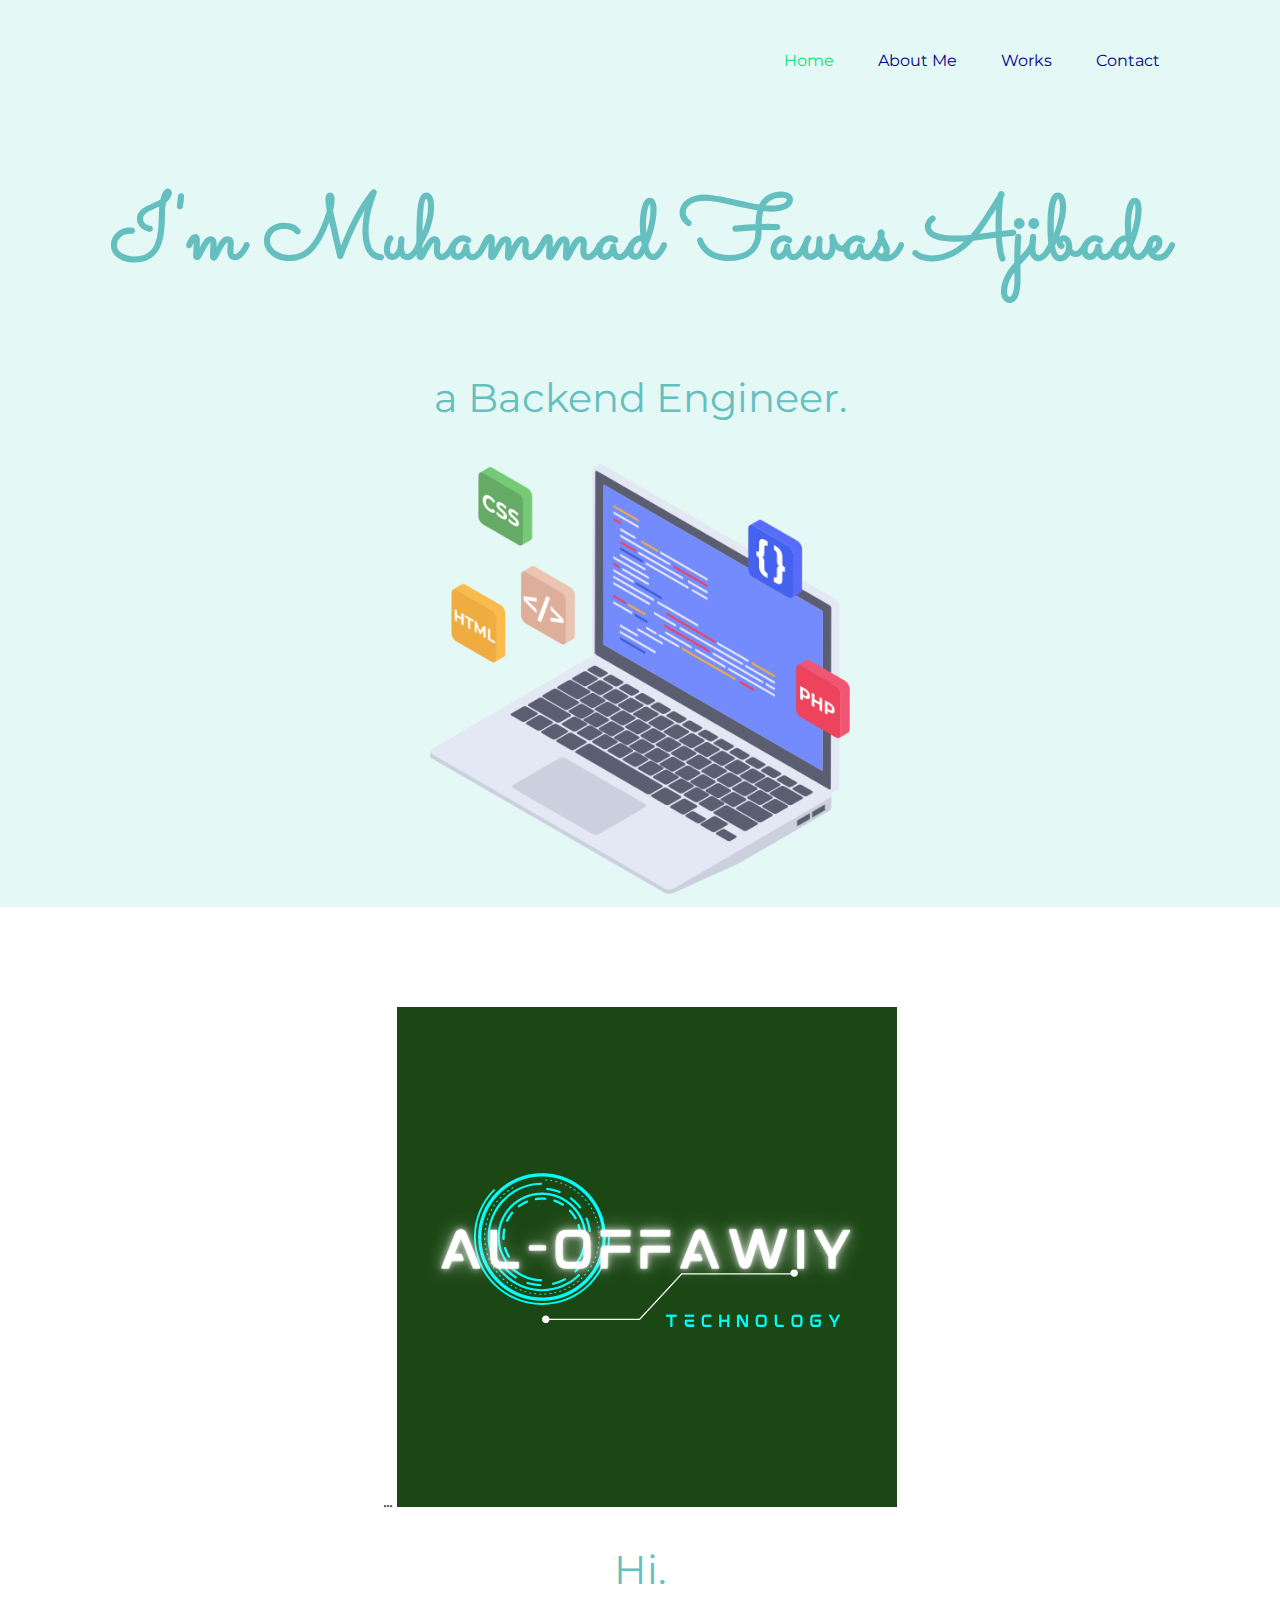
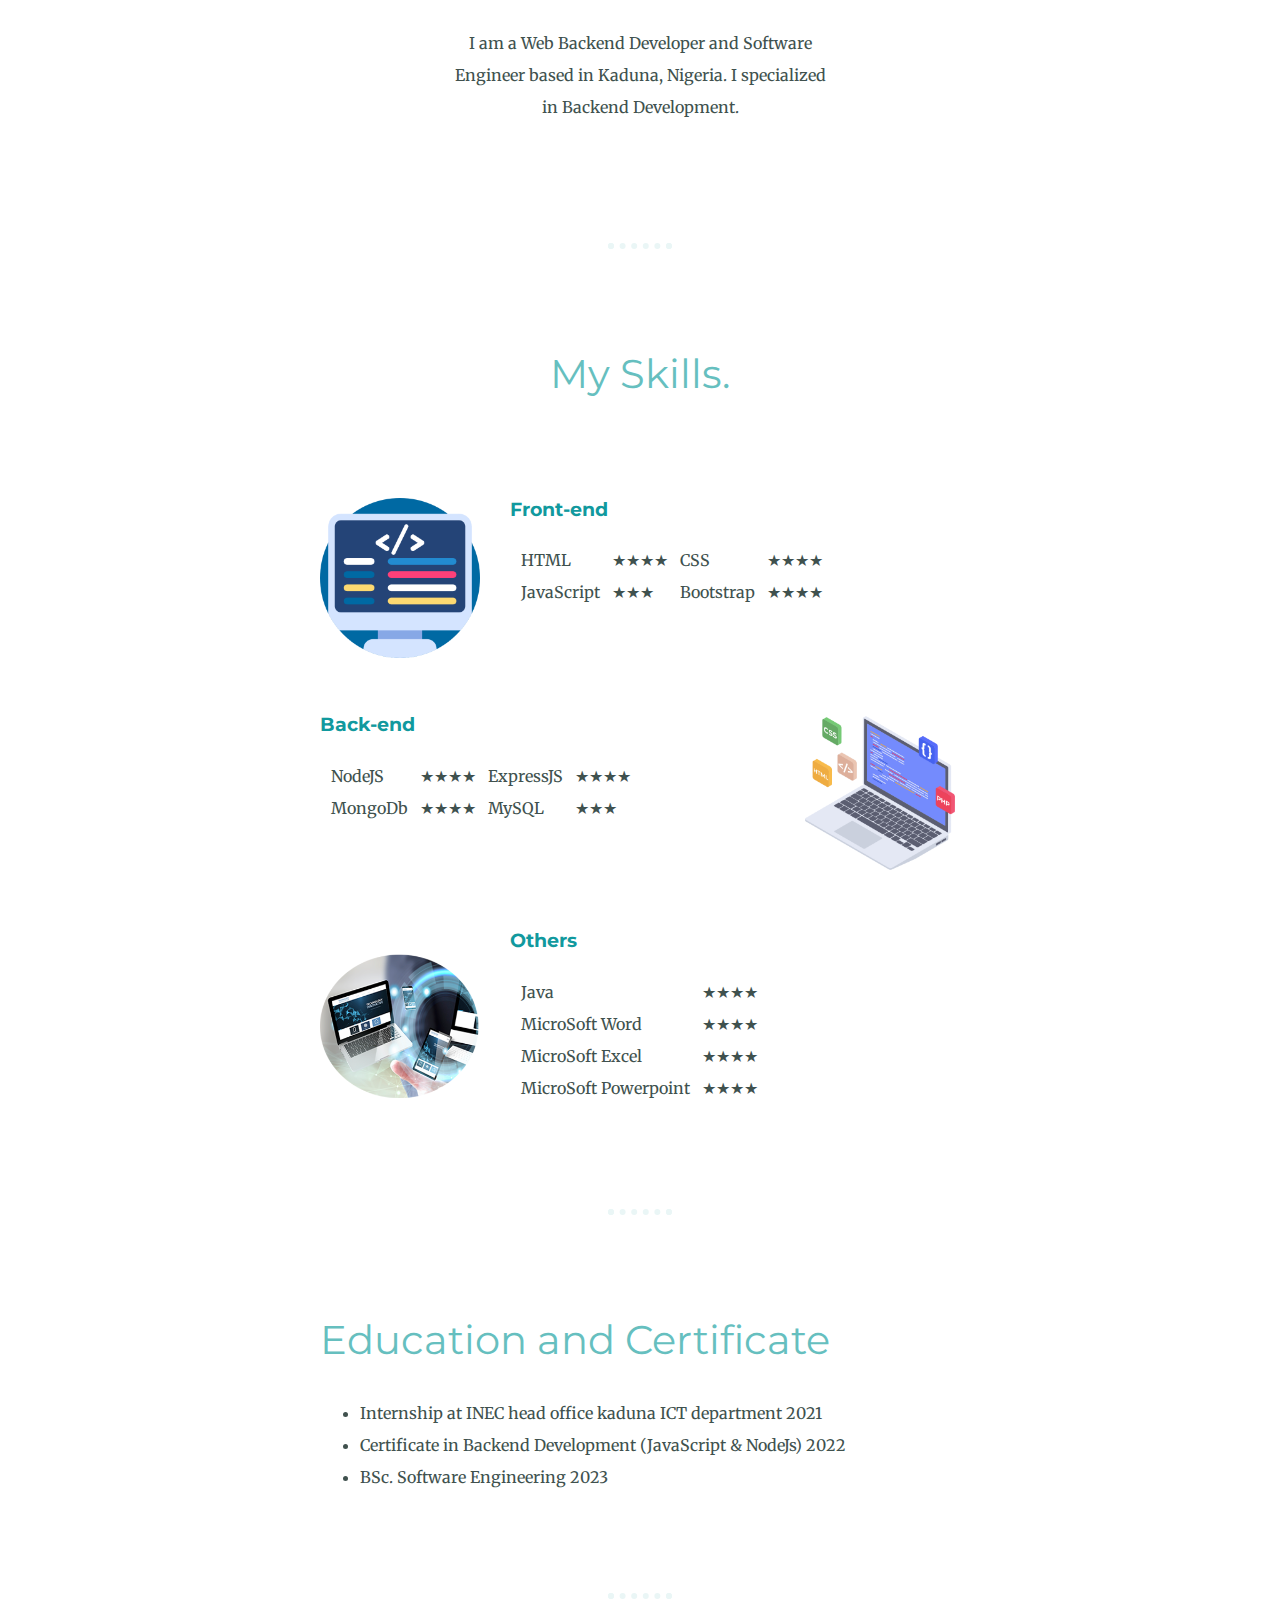
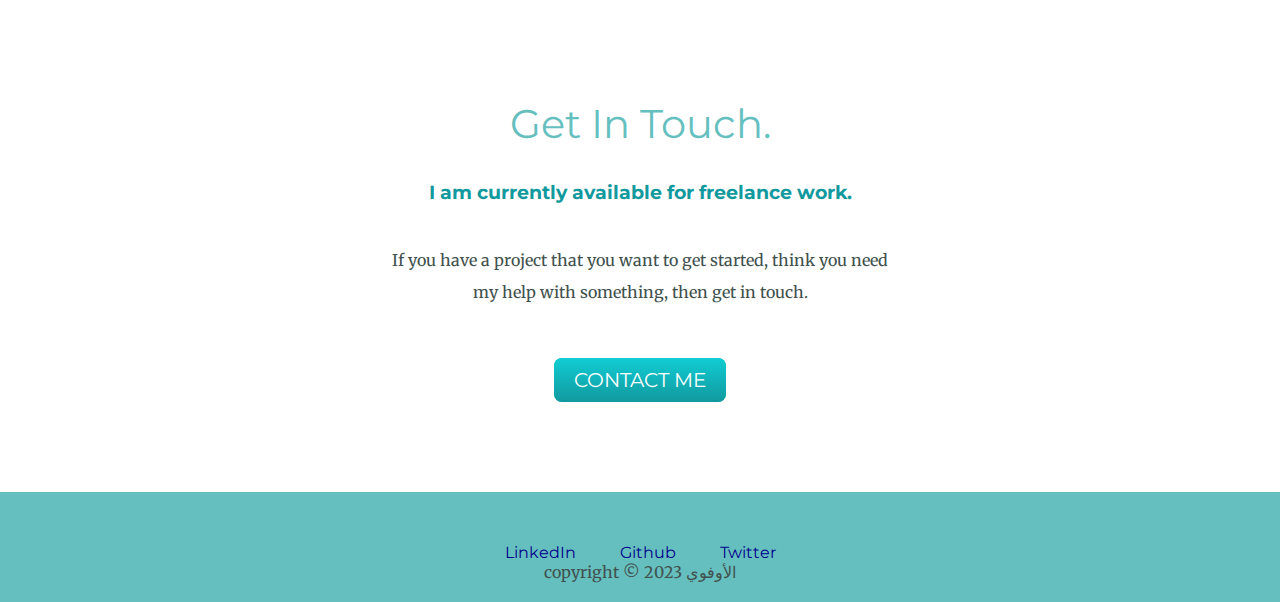
==== index.html @ 7d980a30 "first commit" ====
<!-- @format -->

<!DOCTYPE html>
<html lang="en">
  <head>
    <meta charset="UTF-8" />
    <meta http-equiv="X-UA-Compatible" content="IE=edge" />
    <meta name="viewport" content="width=device-width, initial-scale=1.0" />
    <title>Al-offawiy</title>
    <link rel="stylesheet" href="css/styles.css" />
    <link rel="icon" href="images/favicon.ico" />
    <link rel="preconnect" href="https://fonts.googleapis.com" />
    <link rel="preconnect" href="https://fonts.gstatic.com" crossorigin />
    <link
      href="https://fonts.googleapis.com/css2?family=Merriweather&family=Montserrat&family=Sacramento&display=swap"
      rel="stylesheet"
    />
  </head>

  <body>
    <div class="top-container">
      <!-- <img class="top-cloud" src="images/software-development.png" alt="cloud" /> -->
      <div class="top-link">
        <a href="index.html" class="current-link">Home</a>
        <a href="about.html">About Me</a>
        <a href="works.html" >Works</a>
        <a href="contact-me.html">Contact</a>
        <!-- <a href="works.html">Works</a> -->
      </div>
      
      <h1>I'm Muhammad Fawas Ajibade</h1>
      <h2>a Backend Engineer.</h2>
      <!-- <img class="bottom-cloud" src="images/computer.png" alt="cloud" /> -->
      <img src="images/web-development.png" alt="mountain" width="35%" />
    </div>

    <div class="middle-container">
      <div class="profile">
       ... <img src="images/Al Offawiy.png" alt="Aloffawiy's-pic" />
        <h2>Hi.</h2>
        <p class="intro">
          I am a Web Backend Developer and Software Engineer based in Kaduna, Nigeria.
           I specialized in Backend Development.
        </p>
        <a class="footer-link" href="https://flowcv.com/resume/mrnv4rhpdcCurriculum vitae(CV)"></a>
      </div>
      <hr />
      <div class="skills">
        <h2>My Skills.</h2>
        <div class="skill-row">
          <img class="code-img" src="images/coding.png" alt="pic" />
          <h3>Front-end</h3>
          <table cellspacing="10">
            <thead>
              <tr>
                <td>HTML</td>
                <td>★★★★</td>
                <td>CSS</td>
                <td>★★★★</td>
              </tr>
              <tr>
                <td>JavaScript</td>
                <td>★★★</td>
                <td>Bootstrap</td>
                <td>★★★★</td>
              </tr>
             
            </thead>
          </table>
        </div>
        <div class="skill-row">
          <img class="code-image" src="images/web-development.png" alt="" />
          <h3>Back-end</h3>
          <table cellspacing="10">
            <thead>
              <tr>
                <td>NodeJS</td>
                <td>★★★★</td>
                <td>ExpressJS</td>
                <td>★★★★</td>
              </tr>
              <tr>
                <td>MongoDb</td>
                <td>★★★★</td>
                <td>MySQL</td>
                <td>★★★</td>
              </tr>
              
            </thead>
          </table>
        </div>
        <div class="skill-row">
          <img class="code-img" src="images/fro.png" alt="" />
          <h3>Others</h3>
          <table cellspacing="10">
            <thead>
              <tr>
                <td>Java</td>
                <td>★★★★</td>
              </tr>
              
              <tr>
                <td>MicroSoft Word</td>
                <td>★★★★</td>
              </tr>
              <tr>
                <td>MicroSoft Excel</td>
                <td>★★★★</td>
              </tr>
              <tr>
                <td>MicroSoft Powerpoint</td>
                <td>★★★★</td>
              </tr>
            </thead>
          </table>
        </div>
        <hr />

        <div class="skill-row">
          <h2>Education and Certificate</h2>
          <ul>
            <li>Internship at INEC head office kaduna ICT department 2021</li>
            
             <li> Certificate in Backend Development (JavaScript & NodeJs) 2022 </li>
           
            <li>BSc. Software Engineering 2023</li>
          </ul>
        </div>
      </div>

      <hr />
      <div class="contact-me">
        <h2>Get In Touch.</h2>
        <h3>I am currently available for freelance work.</h3>
        <p class="contact-message">
          If you have a project that you want to get started, think you need my
          help with something, then get in touch.
        </p>
        
        <a class="btn" href="contact-me.html">CONTACT ME</a>
      </div>
    </div>

    <div class="buttom-container">
      <a
        class="footer-link"
        href="https://www.linkedin.com/in/fawas-ajibade-80aa56255"
        >LinkedIn</a
      >
      <a class="footer-link" href="https://github.com/Al-offawiy?tab=repositories">Github</a>
      <a class="footer-link" href="https://twitter.com/Aloffawiy">Twitter</a>
      
      <footer>copyright &copy; الأوفوي  2023</footer>
    </div>
  </body>
</html>
---- css/styles.css ----
/** @format */

body {
  color: #40514e;
  margin: 0;
  text-align: center;
  font-family: "Merriweather", serif;
}
a {
  color: darkblue;
  font-family: "Montserrat", sans-serif;
  margin: 10px 20px;
  text-decoration: none;
}
a:hover{
  color: #09e27d
}
p {
  line-height: 2;
}
ul {
  line-height: 2;
}
li {
  text-align: left;
}
h1 {
  color: #66bfbf;
  font-size: 5.625rem;
  line-height: 2;
  margin: 50px auto 0 auto;
  font-family: "Sacramento", cursive;
  padding-bottom: 10px;
}
h2 {
  color: #66bfbf;
  font-family: "Montserrat", sans-serif;
  font-size: 2.5rem;
  font-weight: normal;
}
h3 {
  font-family: "Montserrat", sans-serif;
  color: #11999e;
}
hr {
  border: dotted #eaf6f6 6px;
  border-bottom: none;
  width: 4%;
  margin: 100px auto;
}
.current-link{
  color: #09e27d;
}
.intro {
  width: 30%;
  margin: auto;
}
.top-container {
  background-color: #e4f9f5;
  position: relative;
  padding-top: 100px;
}
.middle-container {
  margin: 100px auto;
}
.buttom-container {
  background-color: #66bfbf;
  padding: 50px 0 20px;
}
.bottom-cloud {
  position: absolute;
  right: 300px;
  top: 50px;
}
.top-cloud {
  position: absolute;
  left: 300px;
  bottom: 300px;
}
.top-link {
  position: absolute;
  right: 100px;
  top: 50px;
}
.skill-row {
  width: 50%;
  margin: 100px auto 100px auto;
  text-align: left;
}
.code-img {
  width: 25%;
  float: left;
  margin-right: 30px;
}
.code-image {
  width: 25%;
  float: right;
  margin-left: 30px;
}
.contact-message {
  width: 40%;
  margin: 40px auto 60px;
}
.copyright{
  color: #eaf6f6;
  font-size: 0.75rem;
  padding: 20px 0;
}
.btn {
  background: #11cdd4;
  background-image: -webkit-linear-gradient(top, #11cdd4, #11999e);
  background-image: -moz-linear-gradient(top, #11cdd4, #11999e);
  background-image: -ms-linear-gradient(top, #11cdd4, #11999e);
  background-image: -o-linear-gradient(top, #11cdd4, #11999e);
  background-image: linear-gradient(to bottom, #11cdd4, #11999e);
  -webkit-border-radius: 8;
  -moz-border-radius: 8;
  border-radius: 8px;
  font-family: "Montserrat", sans-serif;
  color: #ffffff;
  font-size: 20px;
  padding: 10px 20px 10px 20px;
  text-decoration: none;
}

.btn:hover {
  background: #b3eee6;
  background-image: -webkit-linear-gradient(top, #30e3cb, #2bc4ad);
  background-image: -moz-linear-gradient(top, #30e3cb, #2bc4ad);
  background-image: -ms-linear-gradient(top, #30e3cb, #2bc4ad);
  background-image: -o-linear-gradient(top, #30e3cb, #2bc4ad);
  background-image: linear-gradient(to bottom, #30e3cb, #2bc4ad);
  text-decoration: none;
}
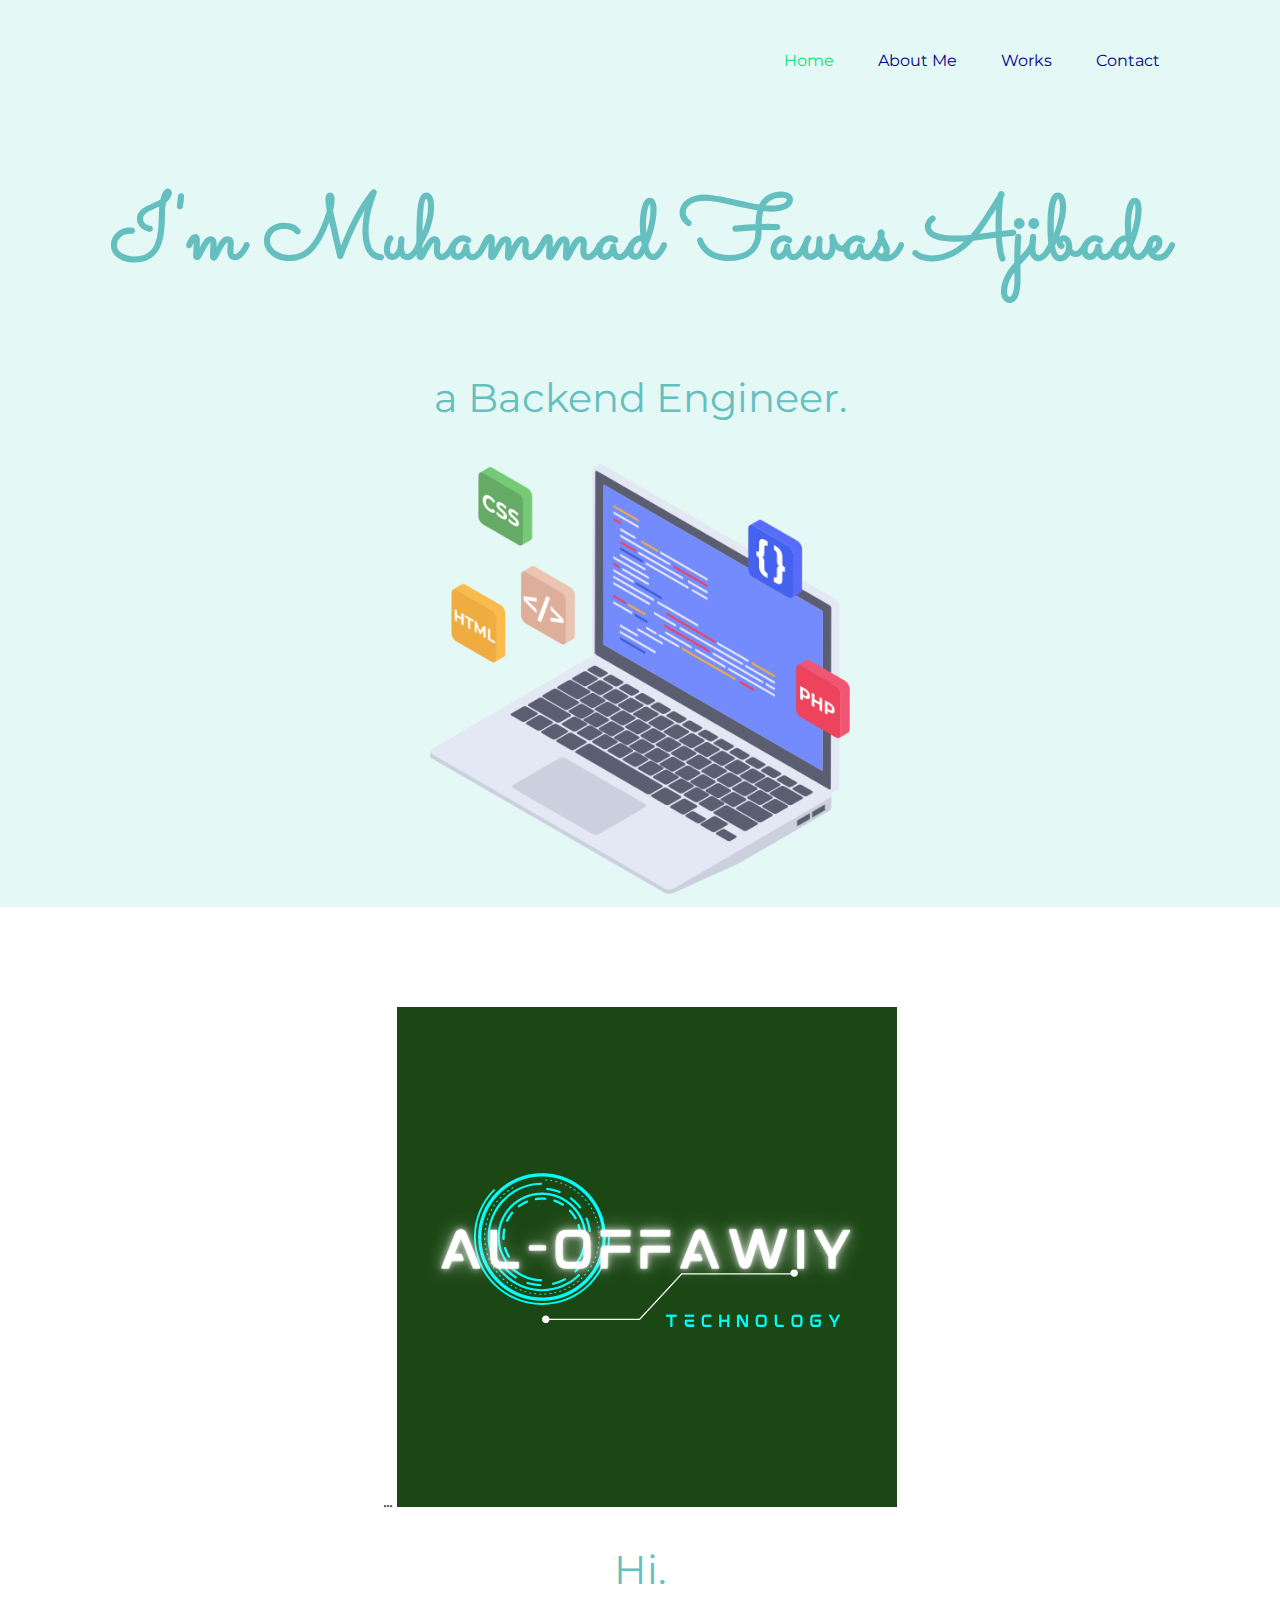
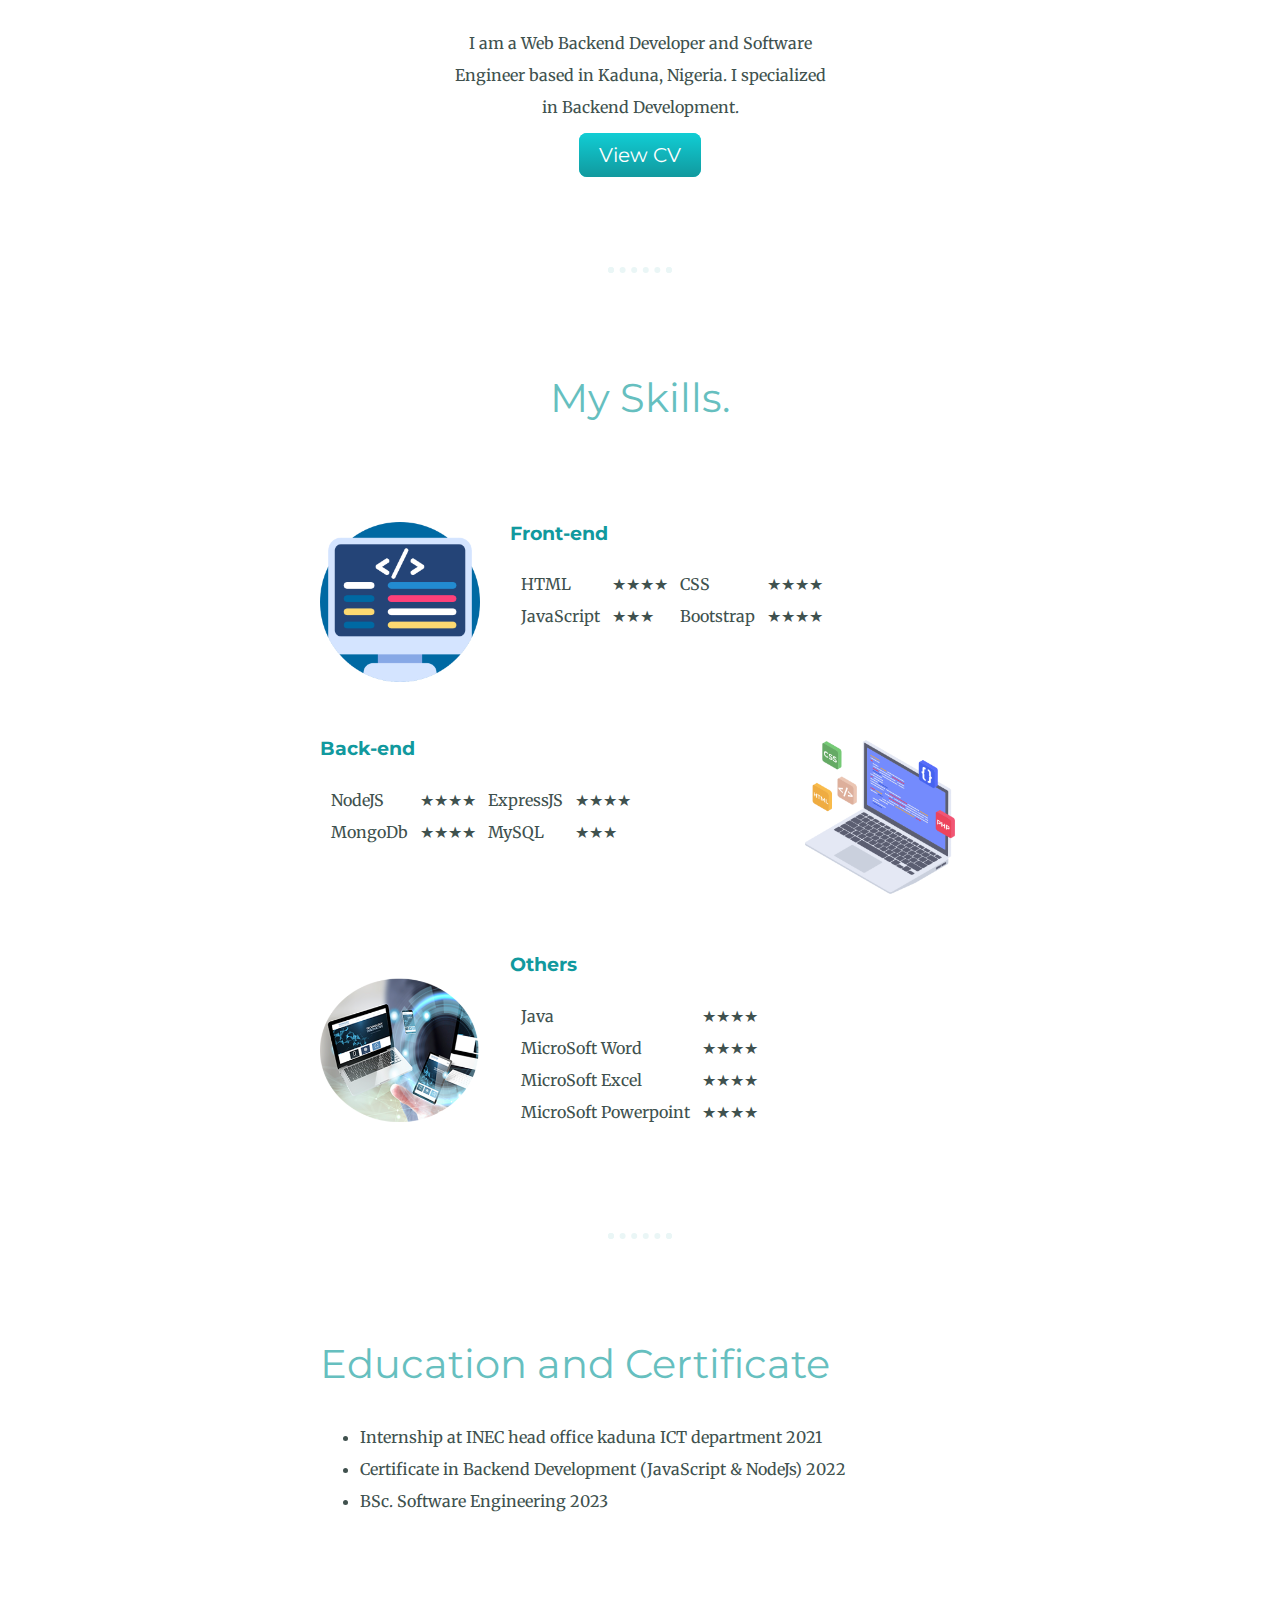
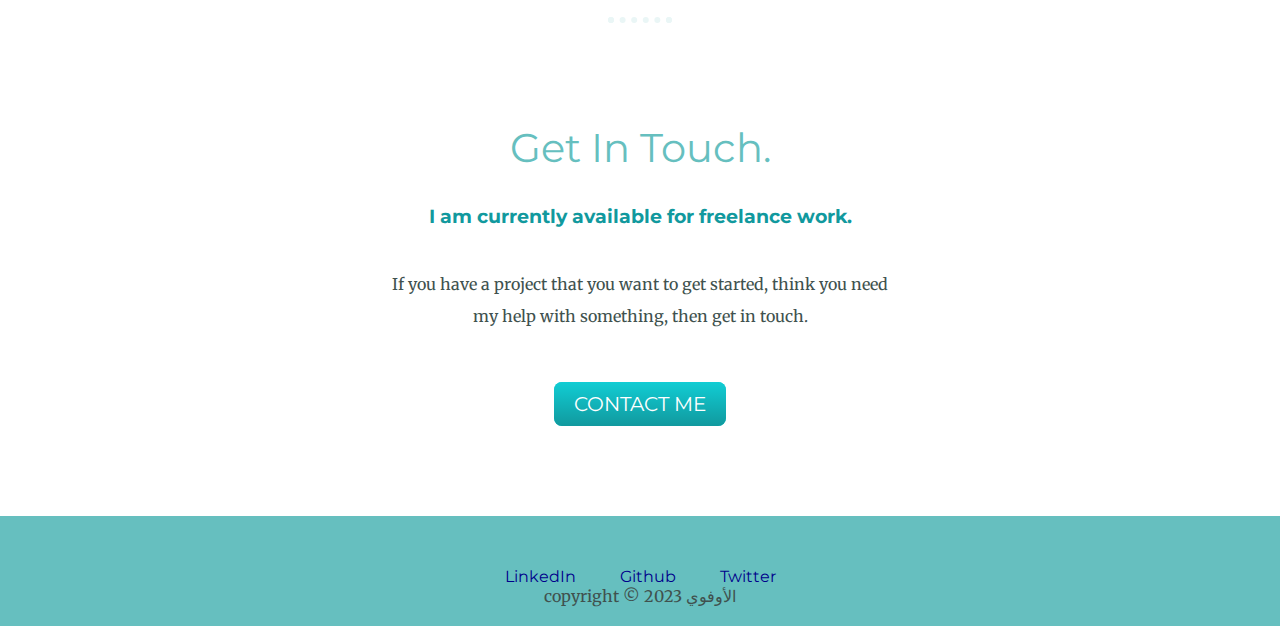
==== commit 284cee18: "commit on master" ====
--- a/index.html
+++ b/index.html
@@ -41,8 +41,8 @@
         <p class="intro">
           I am a Web Backend Developer and Software Engineer based in Kaduna, Nigeria.
            I specialized in Backend Development.
-        </p>
-        <a class="footer-link" href="https://flowcv.com/resume/mrnv4rhpdcCurriculum vitae(CV)"></a>
+        </p><br>
+        <a class="btn" href="https://flowcv.com/resume/mrnv4rhpdc">View CV</a>
       </div>
       <hr />
       <div class="skills">
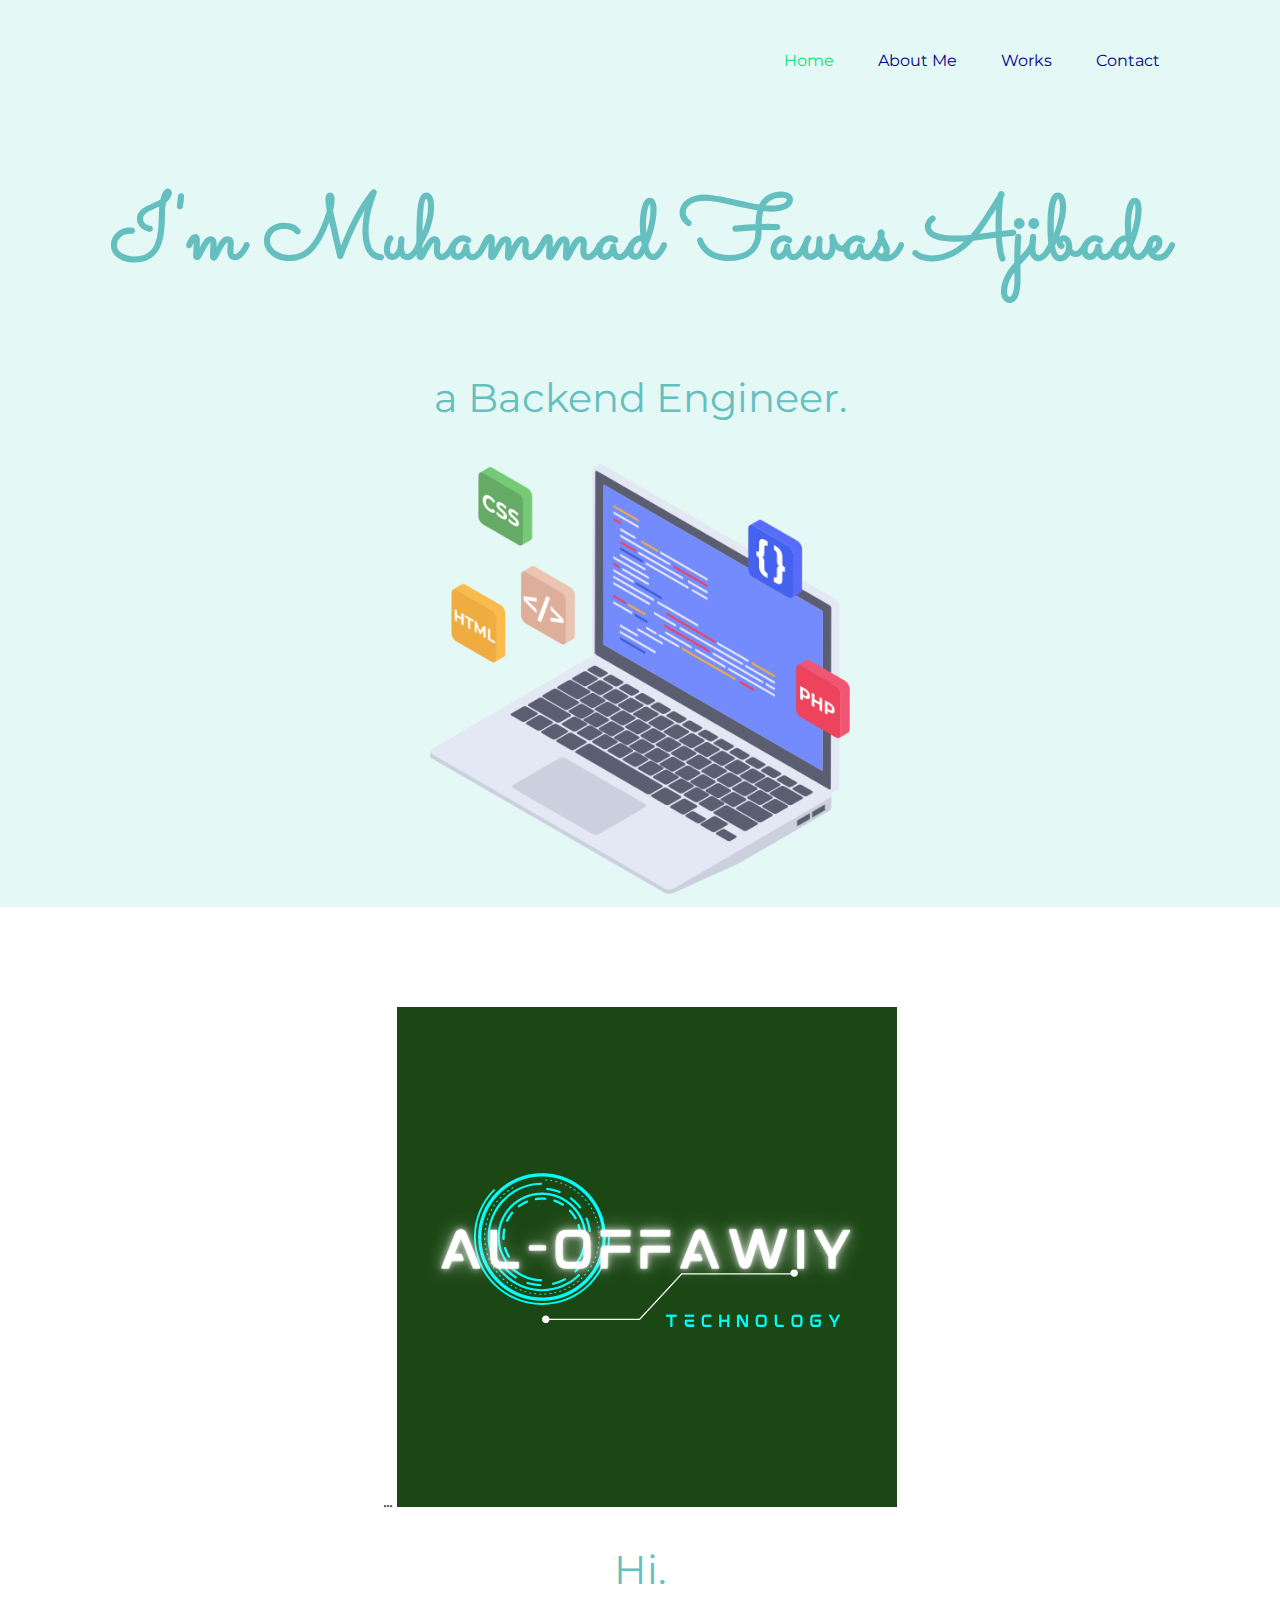
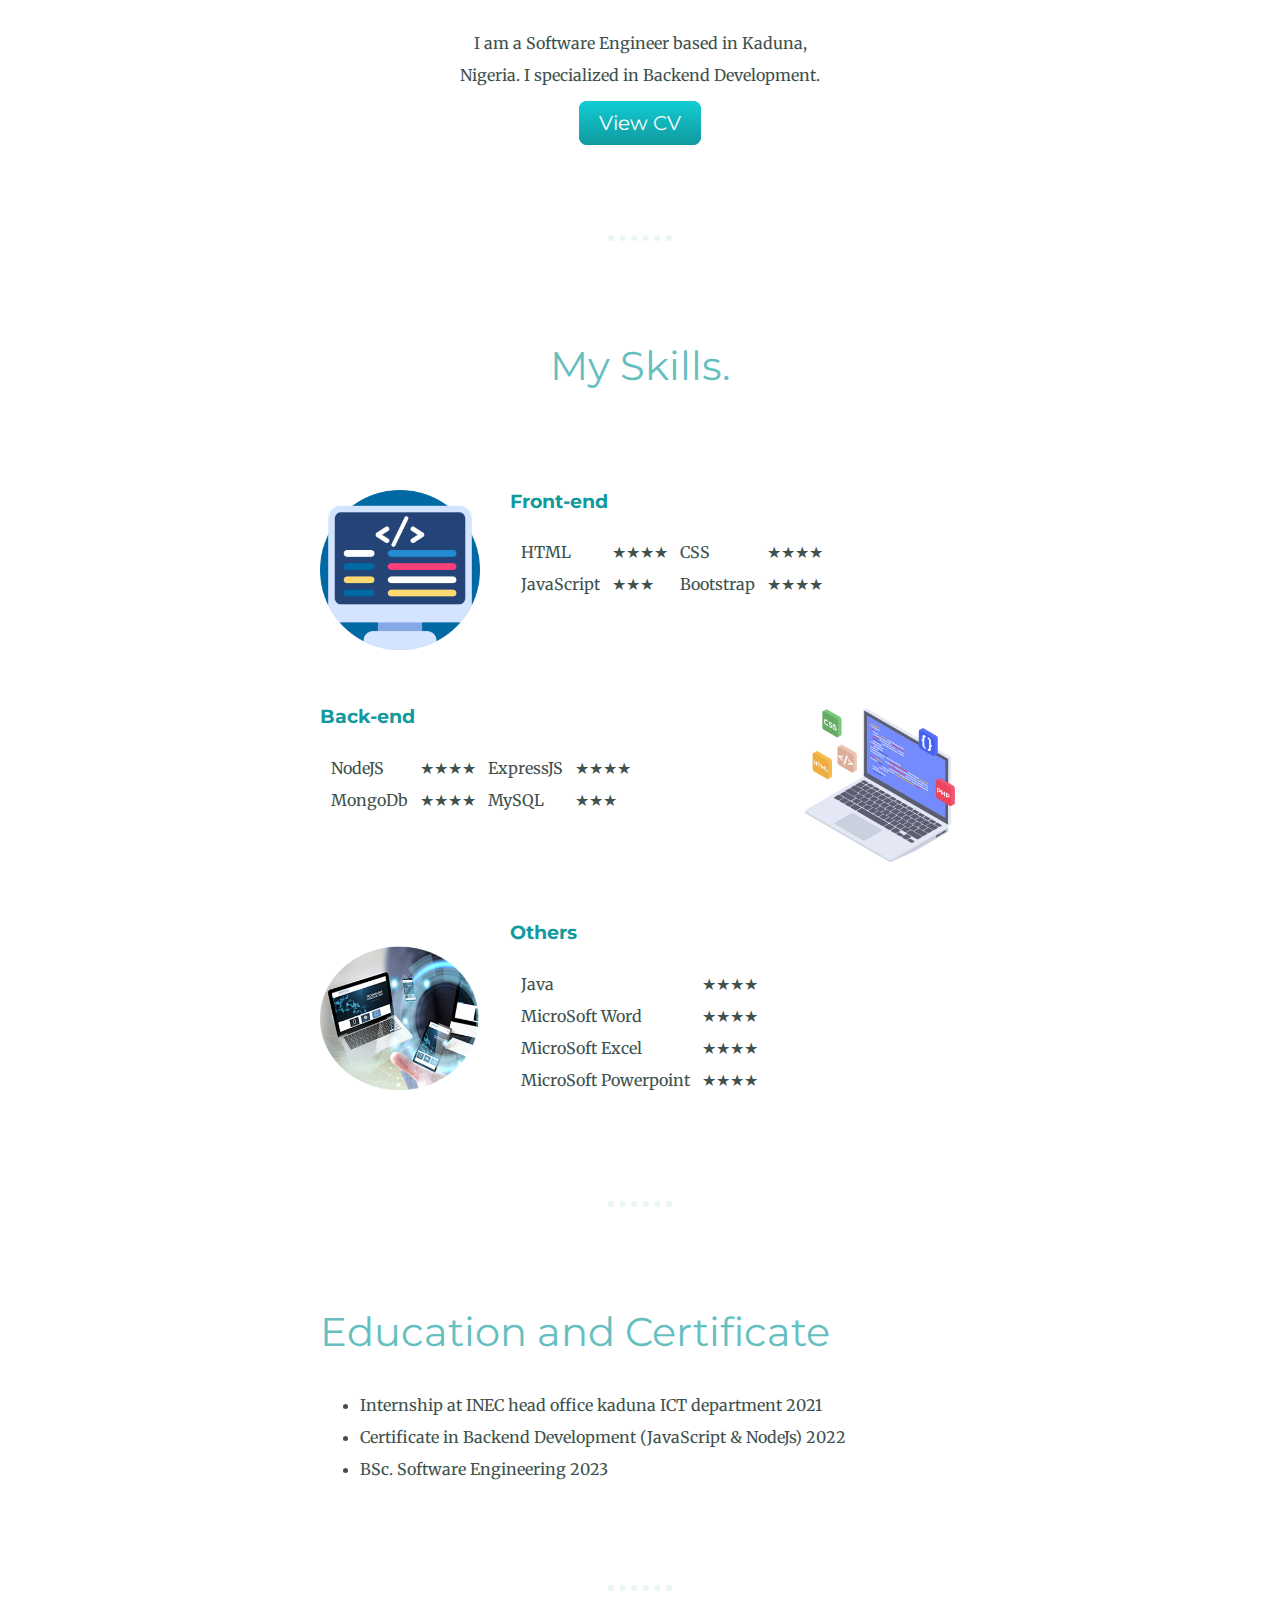
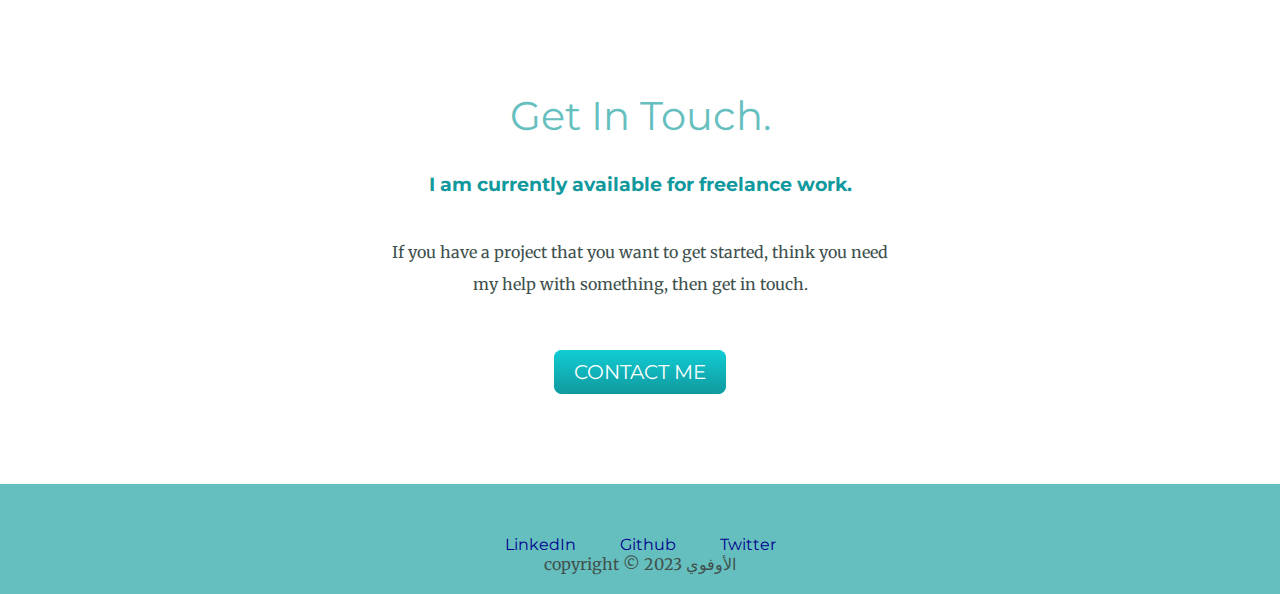
==== commit dafd196e: "Update index.html" ====
--- a/index.html
+++ b/index.html
@@ -39,7 +39,7 @@
        ... <img src="images/Al Offawiy.png" alt="Aloffawiy's-pic" />
         <h2>Hi.</h2>
         <p class="intro">
-          I am a Web Backend Developer and Software Engineer based in Kaduna, Nigeria.
+          I am a Software Engineer based in Kaduna, Nigeria.
            I specialized in Backend Development.
         </p><br>
         <a class="btn" href="https://flowcv.com/resume/mrnv4rhpdc">View CV</a>
